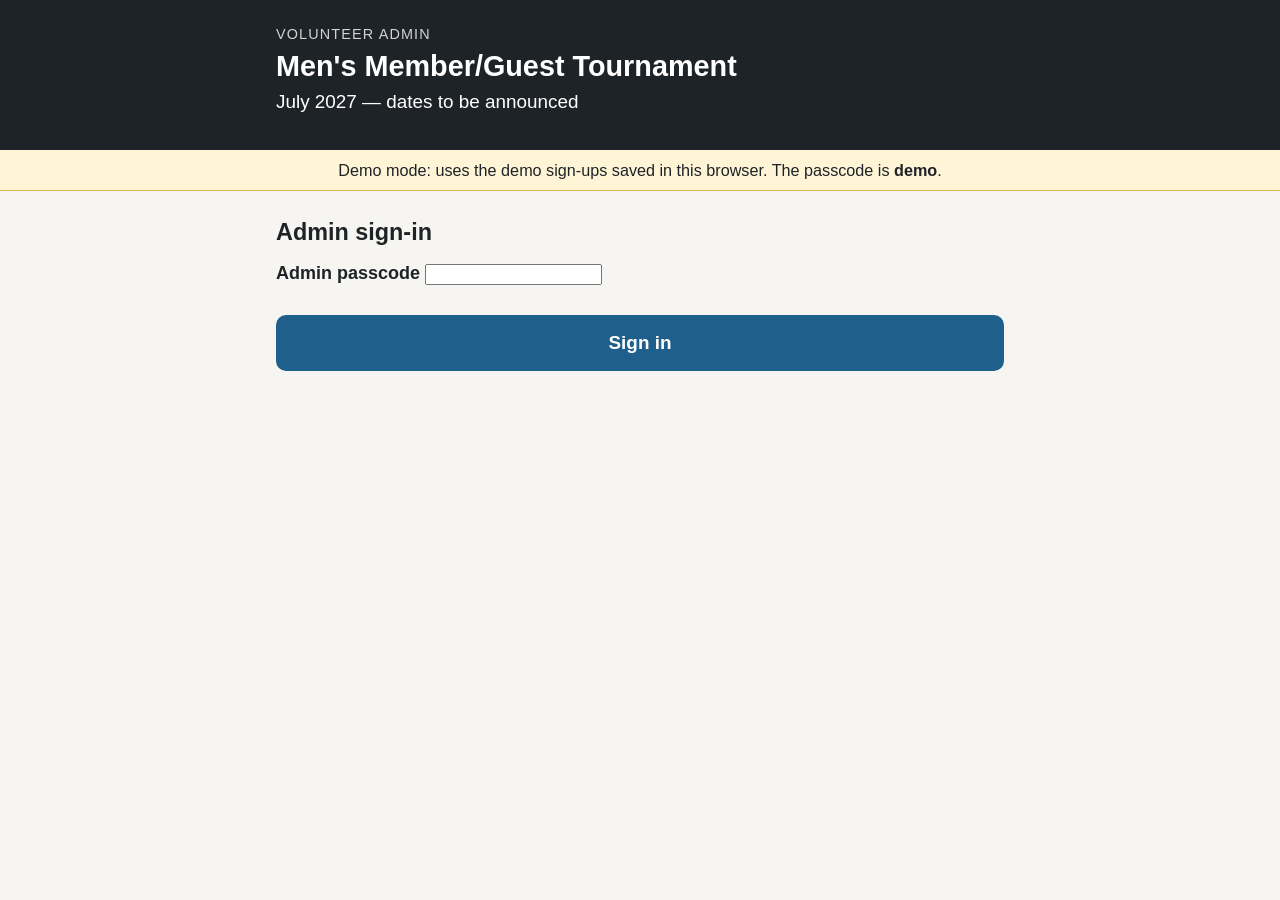
==== admin.html @ afe1b58c "Add passcode-protected admin page Admins can see the full roster, move people between shifts, remove" ====
<!doctype html>
<html lang="en">
<head>
  <meta charset="utf-8">
  <meta name="viewport" content="width=device-width, initial-scale=1">
  <title>Volunteer Admin</title>
  <meta name="robots" content="noindex">
  <link rel="stylesheet" href="styles.css">
</head>
<body class="admin">
  <header class="site-header">
    <div class="wrap">
      <p class="eyebrow">Volunteer Admin</p>
      <h1 id="event-title">Men's Member/Guest Tournament</h1>
      <p class="dates" id="event-dates"></p>
    </div>
  </header>

  <div id="demo-banner" class="demo-banner" hidden>
    Demo mode: uses the demo sign-ups saved in this browser. The passcode is <strong>demo</strong>.
  </div>

  <main class="wrap">
    <!-- Passcode -->
    <section id="view-login">
      <h2>Admin sign-in</h2>
      <form id="login-form" novalidate>
        <label>Admin passcode
          <input name="code" type="password" autocomplete="current-password" required>
        </label>
        <p class="error" id="login-error" role="alert" hidden></p>
        <button type="submit" class="btn primary big">Sign in</button>
      </form>
    </section>

    <!-- Roster -->
    <section id="view-roster" hidden>
      <div class="admin-bar">
        <span id="totals"></span>
        <span class="admin-actions">
          <button type="button" class="btn" id="btn-refresh">Refresh</button>
          <button type="button" class="btn" id="btn-csv">Download CSV</button>
          <button type="button" class="btn" id="btn-print">Print roster</button>
          <button type="button" class="link" id="btn-logout">Sign out</button>
        </span>
      </div>
      <p class="error" id="roster-error" role="alert" hidden></p>
      <nav class="day-tabs" role="tablist" id="day-tabs"></nav>
      <div id="roles"></div>
    </section>

    <!-- Print-only roster, all days -->
    <section id="print-roster" class="print-only"></section>
  </main>

  <!-- Move dialog -->
  <dialog id="move-dialog">
    <form method="dialog" id="move-form">
      <h2 id="move-title">Move</h2>
      <p id="move-from" class="small"></p>
      <label>Move to
        <select name="shift" id="move-select" required></select>
      </label>
      <p class="error" id="move-error" role="alert" hidden></p>
      <div class="dialog-buttons">
        <button type="button" class="btn" data-close>Cancel</button>
        <button type="submit" class="btn primary" id="move-submit">Move</button>
      </div>
    </form>
  </dialog>

  <!-- Add dialog -->
  <dialog id="add-dialog">
    <form method="dialog" id="add-form" novalidate>
      <h2>Add a volunteer</h2>
      <p id="add-to" class="small"></p>
      <div class="row">
        <label>First name <input name="firstName" required maxlength="40"></label>
        <label>Last name <input name="lastName" required maxlength="40"></label>
      </div>
      <label>Email <input name="email" type="email" required maxlength="100"></label>
      <label>Cell phone <input name="phone" type="tel" required maxlength="20"></label>
      <p class="error" id="add-error" role="alert" hidden></p>
      <div class="dialog-buttons">
        <button type="button" class="btn" data-close>Cancel</button>
        <button type="submit" class="btn primary" id="add-submit">Add</button>
      </div>
    </form>
  </dialog>

  <script src="config.js"></script>
  <script src="admin.js"></script>
</body>
</html>
---- styles.css ----
:root {
  --bg: #f6f5f1;
  --card: #ffffff;
  --text: #1e2328;
  --muted: #5d6670;
  --line: #d9d6cc;
  --accent: #1f5f8b;
  --accent-text: #ffffff;
  --picked: #e3eef7;
  --taken: #efede6;
  --warn-bg: #fff4d6;
  --warn-line: #e0b84a;
  --error: #b3261e;
  --success: #2e6b3a;
}

* { box-sizing: border-box; }

html { font-size: 18px; }

body {
  margin: 0;
  font-family: -apple-system, BlinkMacSystemFont, "Segoe UI", Roboto, Helvetica, Arial, sans-serif;
  line-height: 1.5;
  color: var(--text);
  background: var(--bg);
  padding-bottom: 96px;
}

.wrap { max-width: 760px; margin: 0 auto; padding: 0 16px; }

h1, h2, h3 { line-height: 1.2; }
h2 { font-size: 1.3rem; margin: 1.5rem 0 0.75rem; }

.small { font-size: 0.9rem; color: var(--muted); }

/* Header / footer */
.site-header { background: var(--text); color: #fff; padding: 24px 0 20px; }
.site-header h1 { margin: 0.2rem 0; font-size: 1.6rem; }
.eyebrow { margin: 0; text-transform: uppercase; letter-spacing: 0.08em; font-size: 0.8rem; opacity: 0.8; }
.dates { margin: 0.25rem 0 0.75rem; font-size: 1.05rem; }
.site-header .disclaimer {
  margin: 0; font-size: 0.85rem; opacity: 0.85;
  border-left: 3px solid rgba(255,255,255,0.5); padding-left: 10px;
}
.site-footer { border-top: 1px solid var(--line); margin-top: 40px; padding: 16px 0; font-size: 0.85rem; color: var(--muted); }

.demo-banner { background: var(--warn-bg); border-bottom: 1px solid var(--warn-line); padding: 8px 16px; text-align: center; font-size: 0.9rem; }

.how { background: var(--card); border: 1px solid var(--line); border-radius: 12px; padding: 4px 18px 10px; margin-top: 20px; }
.how h2 { margin-top: 14px; }
.how ol { padding-left: 1.3rem; margin: 0 0 0.5rem; }

/* Day tabs */
.day-tabs { display: flex; gap: 8px; margin: 24px 0 8px; position: sticky; top: 0; background: var(--bg); padding: 8px 0; z-index: 5; }
.day-tab {
  flex: 1; min-height: 56px; border: 2px solid var(--line); border-radius: 10px;
  background: var(--card); color: var(--text); font: inherit; font-weight: 600; cursor: pointer;
  display: flex; flex-direction: column; align-items: center; justify-content: center; line-height: 1.2;
}
.day-tab small { font-weight: 400; color: var(--muted); font-size: 0.75rem; }
.day-tab[aria-selected="true"] { border-color: var(--accent); background: var(--accent); color: var(--accent-text); }
.day-tab[aria-selected="true"] small { color: var(--accent-text); opacity: 0.85; }

/* Role cards */
.role { background: var(--card); border: 1px solid var(--line); border-radius: 12px; padding: 14px 16px; margin: 14px 0; }
.role h3 { margin: 0; font-size: 1.15rem; }
.role .where { margin: 2px 0 8px; color: var(--muted); font-size: 0.9rem; }
.shift { border-top: 1px solid var(--line); padding: 10px 0 4px; }
.shift-time { font-weight: 600; display: flex; justify-content: space-between; gap: 8px; flex-wrap: wrap; }
.shift-time .open-count { font-weight: 400; color: var(--muted); font-size: 0.9rem; }
.seats { display: flex; flex-wrap: wrap; gap: 8px; margin: 8px 0; }
.seat {
  min-height: 48px; min-width: 120px; padding: 8px 14px; border-radius: 8px; font: inherit; font-size: 0.95rem;
  border: 2px dashed var(--accent); background: var(--card); color: var(--accent); cursor: pointer; font-weight: 600;
}
.seat.taken { border: 1px solid var(--line); background: var(--taken); color: var(--muted); cursor: default; font-weight: 400; }
.seat.picked { border-style: solid; background: var(--picked); }
.seat.mine { border: 2px solid var(--success); color: var(--success); background: var(--card); cursor: default; }

/* Buttons and forms */
.btn {
  min-height: 48px; padding: 10px 20px; border-radius: 10px; border: 2px solid var(--accent);
  background: var(--card); color: var(--accent); font: inherit; font-weight: 600; cursor: pointer;
}
.btn.primary { background: var(--accent); color: var(--accent-text); }
.btn.big { width: 100%; min-height: 56px; font-size: 1.05rem; margin-top: 16px; }
.btn:disabled { opacity: 0.6; cursor: wait; }
.btn.danger { border-color: var(--error); color: var(--error); min-height: 44px; padding: 6px 14px; }
.link { background: none; border: none; padding: 0; color: var(--accent); font: inherit; text-decoration: underline; cursor: pointer; }
.back { margin-top: 18px; min-height: 44px; }

label { display: block; font-weight: 600; margin: 12px 0; }
input[type="text"], input:not([type]), input[type="email"], input[type="tel"] {
  display: block; width: 100%; margin-top: 4px; padding: 12px; font: inherit; font-weight: 400;
  border: 1px solid #a9a597; border-radius: 8px; background: #fff; color: var(--text);
}
.row { display: grid; grid-template-columns: 1fr 1fr; gap: 12px; }
.row label { margin: 0; }
@media (max-width: 480px) { .row { grid-template-columns: 1fr; gap: 0; } .row label { margin: 12px 0; } }

.agree {
  display: flex; gap: 12px; align-items: flex-start; font-weight: 400;
  background: var(--card); border: 2px solid var(--line); border-radius: 10px; padding: 14px; margin-top: 20px;
}
.agree input { width: 26px; height: 26px; flex: none; margin: 2px 0 0; }

.picked-list { list-style: none; padding: 0; margin: 0; }
.picked-list li {
  background: var(--card); border: 1px solid var(--line); border-radius: 10px; padding: 10px 14px; margin: 8px 0;
  display: flex; justify-content: space-between; align-items: center; gap: 12px;
}
.picked-list .what { display: block; font-weight: 600; }
.picked-list .when { display: block; color: var(--muted); font-size: 0.9rem; }

.warning { background: var(--warn-bg); border: 1px solid var(--warn-line); border-radius: 10px; padding: 10px 14px; margin: 12px 0; }
.error { color: var(--error); font-weight: 600; }
.success { color: var(--success); font-weight: 600; }
.loading { color: var(--muted); }

.done-box { background: var(--card); border: 1px solid var(--line); border-radius: 12px; padding: 4px 18px 18px; margin-top: 20px; }
.manage-link { word-break: break-all; }

.contacts { margin-top: 32px; }
.contacts h2 { font-size: 1.1rem; }
.contacts p { margin: 4px 0; }

/* Sticky "cart" bar */
.cart { position: fixed; left: 0; right: 0; bottom: 0; background: var(--card); border-top: 2px solid var(--accent); padding: 12px 0; box-shadow: 0 -4px 12px rgba(0,0,0,0.08); z-index: 10; }
.cart-inner { display: flex; justify-content: space-between; align-items: center; gap: 12px; font-weight: 600; }

@media (prefers-color-scheme: dark) {
  :root {
    --bg: #15181b; --card: #1f2327; --text: #e9e7e1; --muted: #a3aab2; --line: #363b41;
    --accent: #6fb0e0; --accent-text: #0f1418; --picked: #1d3446; --taken: #2a2e33;
    --warn-bg: #3a3218; --warn-line: #8a7230; --error: #f2857d; --success: #7cc58a;
  }
  .site-header { background: #0c0e10; }
  input[type="text"], input:not([type]), input[type="email"], input[type="tel"] { background: #15181b; border-color: #4a5058; }
}

@media print {
  .day-tabs, .cart, .how, .demo-banner { display: none; }
}

/* ---------- Admin page ---------- */
.admin-bar { display: flex; flex-wrap: wrap; justify-content: space-between; align-items: center; gap: 10px; margin-top: 20px; font-weight: 600; }
.admin-actions { display: flex; flex-wrap: wrap; gap: 8px; align-items: center; }
.small-btn { min-height: 40px; padding: 6px 12px; font-size: 0.9rem; }

.people { list-style: none; padding: 0; margin: 6px 0 10px; }
.people li {
  display: flex; justify-content: space-between; align-items: center; gap: 10px; flex-wrap: wrap;
  padding: 8px 0; border-bottom: 1px dashed var(--line);
}
.people li:last-child { border-bottom: none; }
.person { display: flex; flex-direction: column; min-width: 0; }
.person .small { word-break: break-all; }
.person-actions { display: flex; gap: 8px; }
.open-slot .small { font-style: italic; }

select {
  display: block; width: 100%; margin-top: 4px; padding: 12px; font: inherit; font-weight: 400;
  border: 1px solid #a9a597; border-radius: 8px; background: var(--card); color: var(--text);
}

dialog {
  width: min(560px, calc(100vw - 32px)); border: 1px solid var(--line); border-radius: 12px;
  background: var(--card); color: var(--text); padding: 4px 20px 20px;
}
dialog::backdrop { background: rgba(0, 0, 0, 0.45); }
.dialog-buttons { display: flex; justify-content: flex-end; gap: 10px; margin-top: 16px; }

.print-only { display: none; }

@media print {
  body.admin { background: #fff; color: #000; padding: 0; font-size: 10pt; }
  body.admin .site-header, body.admin .demo-banner, body.admin #view-login, body.admin #view-roster, body.admin dialog { display: none !important; }
  body.admin .print-only { display: block; }
  .print-day { break-after: page; }
  .print-day:last-child { break-after: auto; }
  .print-day h2 { font-size: 12pt; margin: 0 0 6px; }
  .print-day table { width: 100%; border-collapse: collapse; }
  .print-day th, .print-day td { border: 1px solid #999; padding: 3px 5px; text-align: left; vertical-align: top; font-size: 9pt; }
  .print-day th { background: #eee; }
}

a { color: var(--accent); }
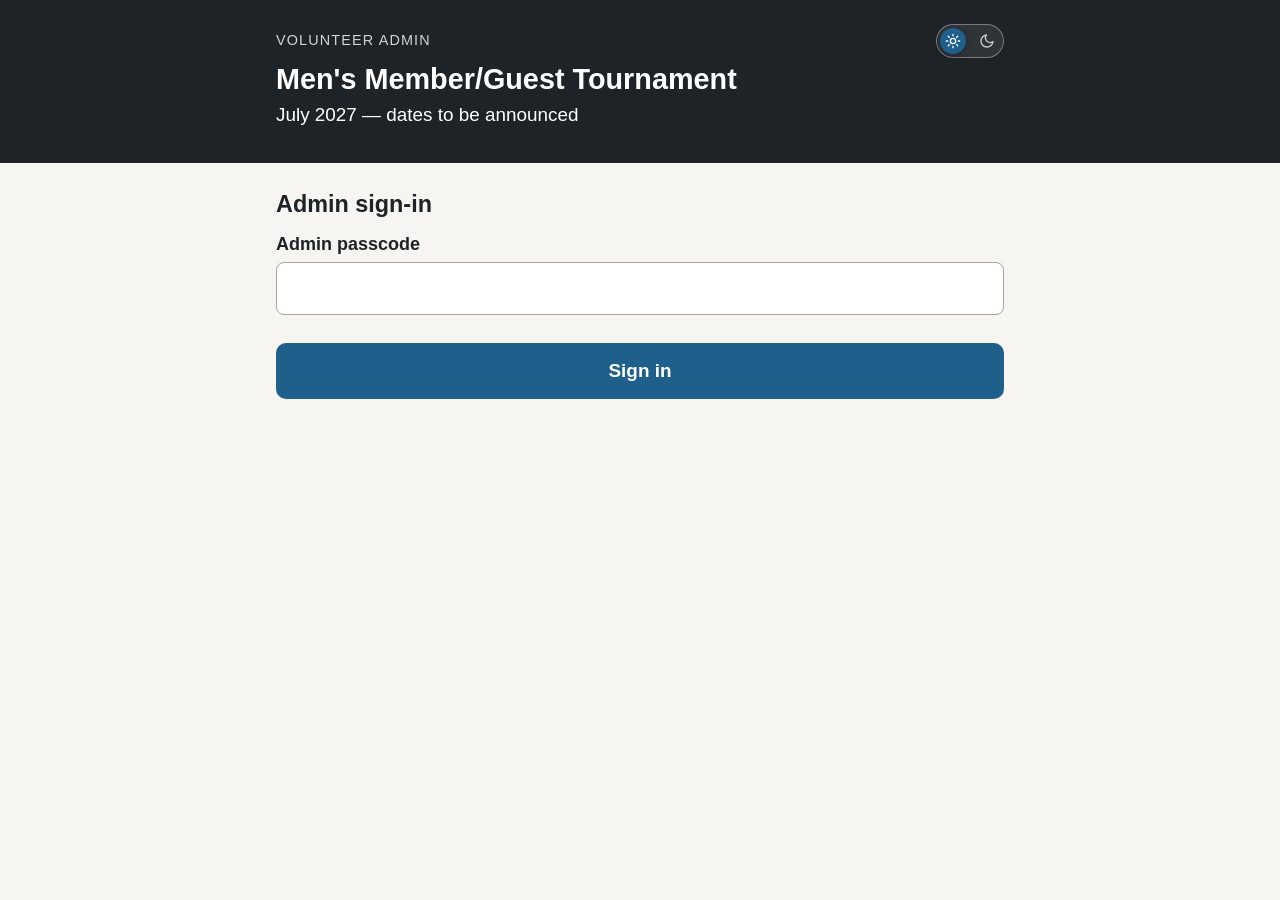
==== commit bbc25272: "Add a light/dark switch to both pages Sun/moon switch in the header, matching the resume site: remem" ====
--- a/admin.html
+++ b/admin.html
@@ -5,12 +5,28 @@
   <meta name="viewport" content="width=device-width, initial-scale=1">
   <title>Volunteer Admin</title>
   <meta name="robots" content="noindex">
-  <link rel="stylesheet" href="styles.css">
+  <link rel="stylesheet" href="styles.css?v=20261119">
+  <script>
+    // Set the theme before first paint: saved choice, else the system setting.
+    (function () {
+      var t = null;
+      try { t = localStorage.getItem("mmg-theme"); } catch (e) {}
+      if (t !== "light" && t !== "dark") t = matchMedia("(prefers-color-scheme: dark)").matches ? "dark" : "light";
+      document.documentElement.setAttribute("data-theme", t);
+    })();
+  </script>
 </head>
 <body class="admin">
   <header class="site-header">
     <div class="wrap">
-      <p class="eyebrow">Volunteer Admin</p>
+      <div class="header-top">
+        <p class="eyebrow">Volunteer Admin</p>
+        <button type="button" class="theme-toggle" role="switch" aria-checked="false" aria-label="Dark mode">
+          <span class="knob" aria-hidden="true"></span>
+          <svg class="icon-moon" viewBox="0 0 24 24" fill="none" stroke="currentColor" stroke-width="2" stroke-linecap="round" stroke-linejoin="round" aria-hidden="true"><path d="M21 12.8A9 9 0 1 1 11.2 3a7 7 0 0 0 9.8 9.8z"/></svg>
+          <svg class="icon-sun" viewBox="0 0 24 24" fill="none" stroke="currentColor" stroke-width="2" stroke-linecap="round" stroke-linejoin="round" aria-hidden="true"><circle cx="12" cy="12" r="4"/><path d="M12 2v2M12 20v2M4.93 4.93l1.41 1.41M17.66 17.66l1.41 1.41M2 12h2M20 12h2M4.93 19.07l1.41-1.41M17.66 6.34l1.41-1.41"/></svg>
+        </button>
+      </div>
       <h1 id="event-title">Men's Member/Guest Tournament</h1>
       <p class="dates" id="event-dates"></p>
     </div>
@@ -40,7 +56,7 @@
         <span class="admin-actions">
           <button type="button" class="btn" id="btn-refresh">Refresh</button>
           <button type="button" class="btn" id="btn-csv">Download CSV</button>
-          <button type="button" class="btn" id="btn-print">Print roster</button>
+          <button type="button" class="btn" id="btn-print">Print schedule</button>
           <button type="button" class="link" id="btn-logout">Sign out</button>
         </span>
       </div>
@@ -69,6 +85,34 @@
     </form>
   </dialog>
 
+  <!-- Print dialog -->
+  <dialog id="print-dialog">
+    <form method="dialog" id="print-form">
+      <h2>Print schedule</h2>
+      <fieldset class="choices">
+        <legend>Days</legend>
+        <div id="print-days"></div>
+      </fieldset>
+      <fieldset class="choices">
+        <legend>Layout</legend>
+        <label class="choice"><input type="radio" name="layout" value="shift" checked>
+          <span>By shift, like last year's sheet (one page per day)</span></label>
+        <label class="choice"><input type="radio" name="layout" value="person">
+          <span>By volunteer, A–Z (for check-in)</span></label>
+      </fieldset>
+      <fieldset class="choices">
+        <legend>Include</legend>
+        <label class="choice"><input type="checkbox" name="phones" checked>
+          <span>Volunteer phone numbers (uncheck for a copy to post publicly)</span></label>
+      </fieldset>
+      <p class="error" id="print-error" role="alert" hidden></p>
+      <div class="dialog-buttons">
+        <button type="button" class="btn" data-close>Cancel</button>
+        <button type="submit" class="btn primary">Print</button>
+      </div>
+    </form>
+  </dialog>
+
   <!-- Add dialog -->
   <dialog id="add-dialog">
     <form method="dialog" id="add-form" novalidate>
@@ -88,7 +132,8 @@
     </form>
   </dialog>
 
-  <script src="config.js"></script>
-  <script src="admin.js"></script>
+  <script src="theme.js?v=20261119"></script>
+  <script src="config.js?v=20261119"></script>
+  <script src="admin.js?v=20261119"></script>
 </body>
 </html>
--- a/styles.css
+++ b/styles.css
@@ -12,6 +12,30 @@
   --warn-line: #e0b84a;
   --error: #b3261e;
   --success: #2e6b3a;
+  --header-bg: #1e2328;
+  --header-text: #ffffff;
+  --input-bg: #ffffff;
+  --input-line: #a9a597;
+  color-scheme: light;
+}
+
+/* Dark colors: follow the system setting unless the visitor picked light,
+   and always when they picked dark (theme.js sets data-theme). */
+@media (prefers-color-scheme: dark) {
+  :root:not([data-theme="light"]) {
+    --bg: #15181b; --card: #1f2327; --text: #e9e7e1; --muted: #a3aab2; --line: #363b41;
+    --accent: #6fb0e0; --accent-text: #0f1418; --picked: #1d3446; --taken: #2a2e33;
+    --warn-bg: #3a3218; --warn-line: #8a7230; --error: #f2857d; --success: #7cc58a;
+    --header-bg: #0c0e10; --input-bg: #15181b; --input-line: #4a5058;
+    color-scheme: dark;
+  }
+}
+:root[data-theme="dark"] {
+  --bg: #15181b; --card: #1f2327; --text: #e9e7e1; --muted: #a3aab2; --line: #363b41;
+  --accent: #6fb0e0; --accent-text: #0f1418; --picked: #1d3446; --taken: #2a2e33;
+  --warn-bg: #3a3218; --warn-line: #8a7230; --error: #f2857d; --success: #7cc58a;
+  --header-bg: #0c0e10; --input-bg: #15181b; --input-line: #4a5058;
+  color-scheme: dark;
 }
 
 * { box-sizing: border-box; }
@@ -35,7 +59,7 @@
 .small { font-size: 0.9rem; color: var(--muted); }
 
 /* Header / footer */
-.site-header { background: var(--text); color: #fff; padding: 24px 0 20px; }
+.site-header { background: var(--header-bg); color: var(--header-text); padding: 24px 0 20px; }
 .site-header h1 { margin: 0.2rem 0; font-size: 1.6rem; }
 .eyebrow { margin: 0; text-transform: uppercase; letter-spacing: 0.08em; font-size: 0.8rem; opacity: 0.8; }
 .dates { margin: 0.25rem 0 0.75rem; font-size: 1.05rem; }
@@ -91,9 +115,9 @@
 .back { margin-top: 18px; min-height: 44px; }
 
 label { display: block; font-weight: 600; margin: 12px 0; }
-input[type="text"], input:not([type]), input[type="email"], input[type="tel"] {
+input[type="text"], input:not([type]), input[type="email"], input[type="tel"], input[type="password"] {
   display: block; width: 100%; margin-top: 4px; padding: 12px; font: inherit; font-weight: 400;
-  border: 1px solid #a9a597; border-radius: 8px; background: #fff; color: var(--text);
+  border: 1px solid var(--input-line); border-radius: 8px; background: var(--input-bg); color: var(--text);
 }
 .row { display: grid; grid-template-columns: 1fr 1fr; gap: 12px; }
 .row label { margin: 0; }
@@ -128,16 +152,6 @@
 /* Sticky "cart" bar */
 .cart { position: fixed; left: 0; right: 0; bottom: 0; background: var(--card); border-top: 2px solid var(--accent); padding: 12px 0; box-shadow: 0 -4px 12px rgba(0,0,0,0.08); z-index: 10; }
 .cart-inner { display: flex; justify-content: space-between; align-items: center; gap: 12px; font-weight: 600; }
-
-@media (prefers-color-scheme: dark) {
-  :root {
-    --bg: #15181b; --card: #1f2327; --text: #e9e7e1; --muted: #a3aab2; --line: #363b41;
-    --accent: #6fb0e0; --accent-text: #0f1418; --picked: #1d3446; --taken: #2a2e33;
-    --warn-bg: #3a3218; --warn-line: #8a7230; --error: #f2857d; --success: #7cc58a;
-  }
-  .site-header { background: #0c0e10; }
-  input[type="text"], input:not([type]), input[type="email"], input[type="tel"] { background: #15181b; border-color: #4a5058; }
-}
 
 @media print {
   .day-tabs, .cart, .how, .demo-banner { display: none; }
@@ -161,7 +175,7 @@
 
 select {
   display: block; width: 100%; margin-top: 4px; padding: 12px; font: inherit; font-weight: 400;
-  border: 1px solid #a9a597; border-radius: 8px; background: var(--card); color: var(--text);
+  border: 1px solid var(--input-line); border-radius: 8px; background: var(--input-bg); color: var(--text);
 }
 
 dialog {
@@ -173,16 +187,82 @@
 
 .print-only { display: none; }
 
+fieldset.choices { border: 1px solid var(--line); border-radius: 10px; margin: 12px 0; padding: 6px 14px 10px; }
+fieldset.choices legend { font-weight: 600; padding: 0 6px; }
+label.choice { display: flex; gap: 10px; align-items: flex-start; font-weight: 400; margin: 8px 0; }
+label.choice input { width: 22px; height: 22px; flex: none; margin: 2px 0 0; }
+
+@page { size: landscape; margin: 0.4in; }
+
 @media print {
   body.admin { background: #fff; color: #000; padding: 0; font-size: 10pt; }
   body.admin .site-header, body.admin .demo-banner, body.admin #view-login, body.admin #view-roster, body.admin dialog { display: none !important; }
+  body.admin main.wrap { max-width: none; padding: 0; }
   body.admin .print-only { display: block; }
-  .print-day { break-after: page; }
-  .print-day:last-child { break-after: auto; }
-  .print-day h2 { font-size: 12pt; margin: 0 0 6px; }
-  .print-day table { width: 100%; border-collapse: collapse; }
-  .print-day th, .print-day td { border: 1px solid #999; padding: 3px 5px; text-align: left; vertical-align: top; font-size: 9pt; }
-  .print-day th { background: #eee; }
+  .print-page { break-after: page; }
+  .print-page:last-child { break-after: auto; }
+  .print-head { border-bottom: 2px solid #000; margin-bottom: 8px; padding-bottom: 4px; }
+  .print-title { font-size: 10pt; }
+  .print-head h2 { font-size: 15pt; margin: 2px 0 0; }
+  .print-page table { width: 100%; border-collapse: collapse; }
+  .print-page th, .print-page td { border: 1px solid #777; padding: 3px 6px; text-align: left; vertical-align: top; font-size: 9pt; color: #000; }
+  .print-page th { background: #e6e6e6; }
+  .print-page tbody { break-inside: avoid; }
+  .print-page tbody tr:first-child td { border-top: 2px solid #000; }
+  .print-page .role-cell { font-weight: 700; }
+  .print-page .role-where { font-weight: 400; font-style: italic; font-size: 8pt; }
+  .print-page .phone { font-size: 8pt; white-space: nowrap; }
+  .print-page td.open { color: #555; font-style: italic; }
+  .print-page td.na { background: #f2f2f2; }
+  .print-page .nowrap { white-space: nowrap; }
+  .print-page .check { width: 1.5em; text-align: center; font-size: 12pt; }
+  .print-page tr { break-inside: avoid; }
+  .print-foot { margin-top: 10px; font-size: 9pt; }
+  .print-foot .small { color: #555; margin-top: 2px; }
 }
 
 a { color: var(--accent); }
+
+.badge {
+  display: inline-block; margin-left: 8px; padding: 2px 8px; border-radius: 999px; vertical-align: middle;
+  font-size: 0.7rem; font-weight: 600; letter-spacing: 0.03em; text-transform: uppercase;
+  background: var(--warn-bg); border: 1px solid var(--warn-line); color: var(--text);
+}
+
+.seat.conflict { border: 1px solid var(--warn-line); background: var(--warn-bg); color: var(--text); cursor: not-allowed; font-weight: 600; }
+.conflict-note { margin: 0 0 6px; font-size: 0.85rem; color: var(--muted); }
+#done-full p { margin: 4px 0; }
+.overlap-flag { font-size: 0.85rem; font-weight: 600; color: var(--text); background: var(--warn-bg); border-radius: 6px; padding: 2px 6px; margin-top: 4px; }
+
+/* ---------- Light/dark switch (header) ---------- */
+.header-top { display: flex; justify-content: space-between; align-items: center; gap: 12px; }
+/* Sun/moon switch: knob slides under the active icon */
+.theme-toggle {
+  display: none; /* shown once the script runs */
+  position: relative; flex: none;
+  width: 68px; height: 34px; padding: 0; border-radius: 999px;
+  background: rgba(255, 255, 255, 0.08); border: 1px solid rgba(255, 255, 255, 0.35);
+  color: rgba(255, 255, 255, 0.75); cursor: pointer;
+  transition: border-color .2s;
+}
+:root[data-theme] .theme-toggle { display: inline-block; }
+.theme-toggle:hover { border-color: rgba(255, 255, 255, 0.7); }
+.theme-toggle:focus-visible { outline: 3px solid var(--accent); outline-offset: 2px; }
+.theme-toggle .knob {
+  position: absolute; top: 3px; left: 3px; width: 26px; height: 26px; border-radius: 50%;
+  background: var(--accent); box-shadow: 0 2px 6px rgba(0, 0, 0, .3);
+  transition: transform .28s cubic-bezier(.4, 0, .2, 1);
+}
+:root[data-theme="dark"] .theme-toggle .knob { transform: translateX(34px); }
+.theme-toggle svg {
+  position: absolute; top: 8px; width: 16px; height: 16px;
+  transition: color .28s;
+}
+.theme-toggle .icon-sun { left: 8px; }
+.theme-toggle .icon-moon { left: 42px; }
+:root:not([data-theme="dark"]) .theme-toggle .icon-sun,
+:root[data-theme="dark"] .theme-toggle .icon-moon { color: var(--accent-text); }
+@media (prefers-reduced-motion: reduce) {
+  .theme-toggle .knob, .theme-toggle svg { transition: none; }
+}
+@media print { .theme-toggle { display: none !important; } }
